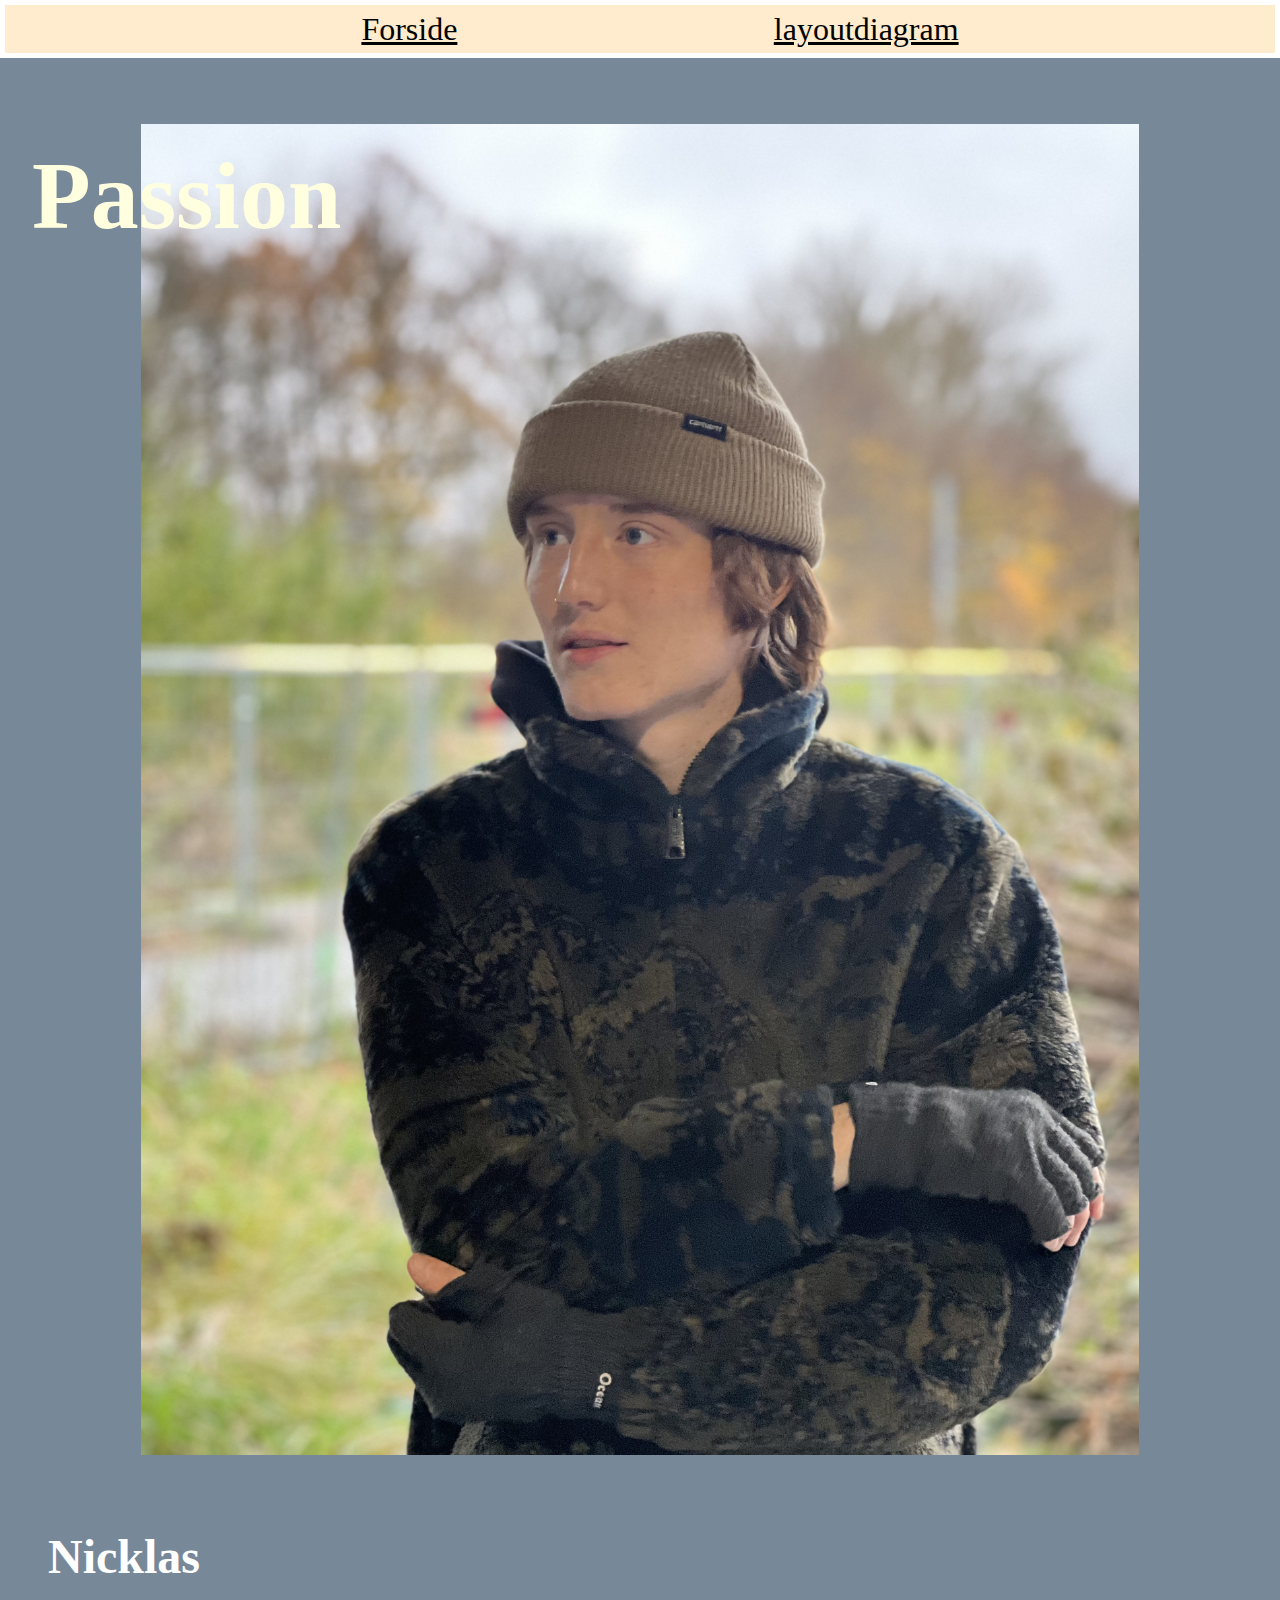
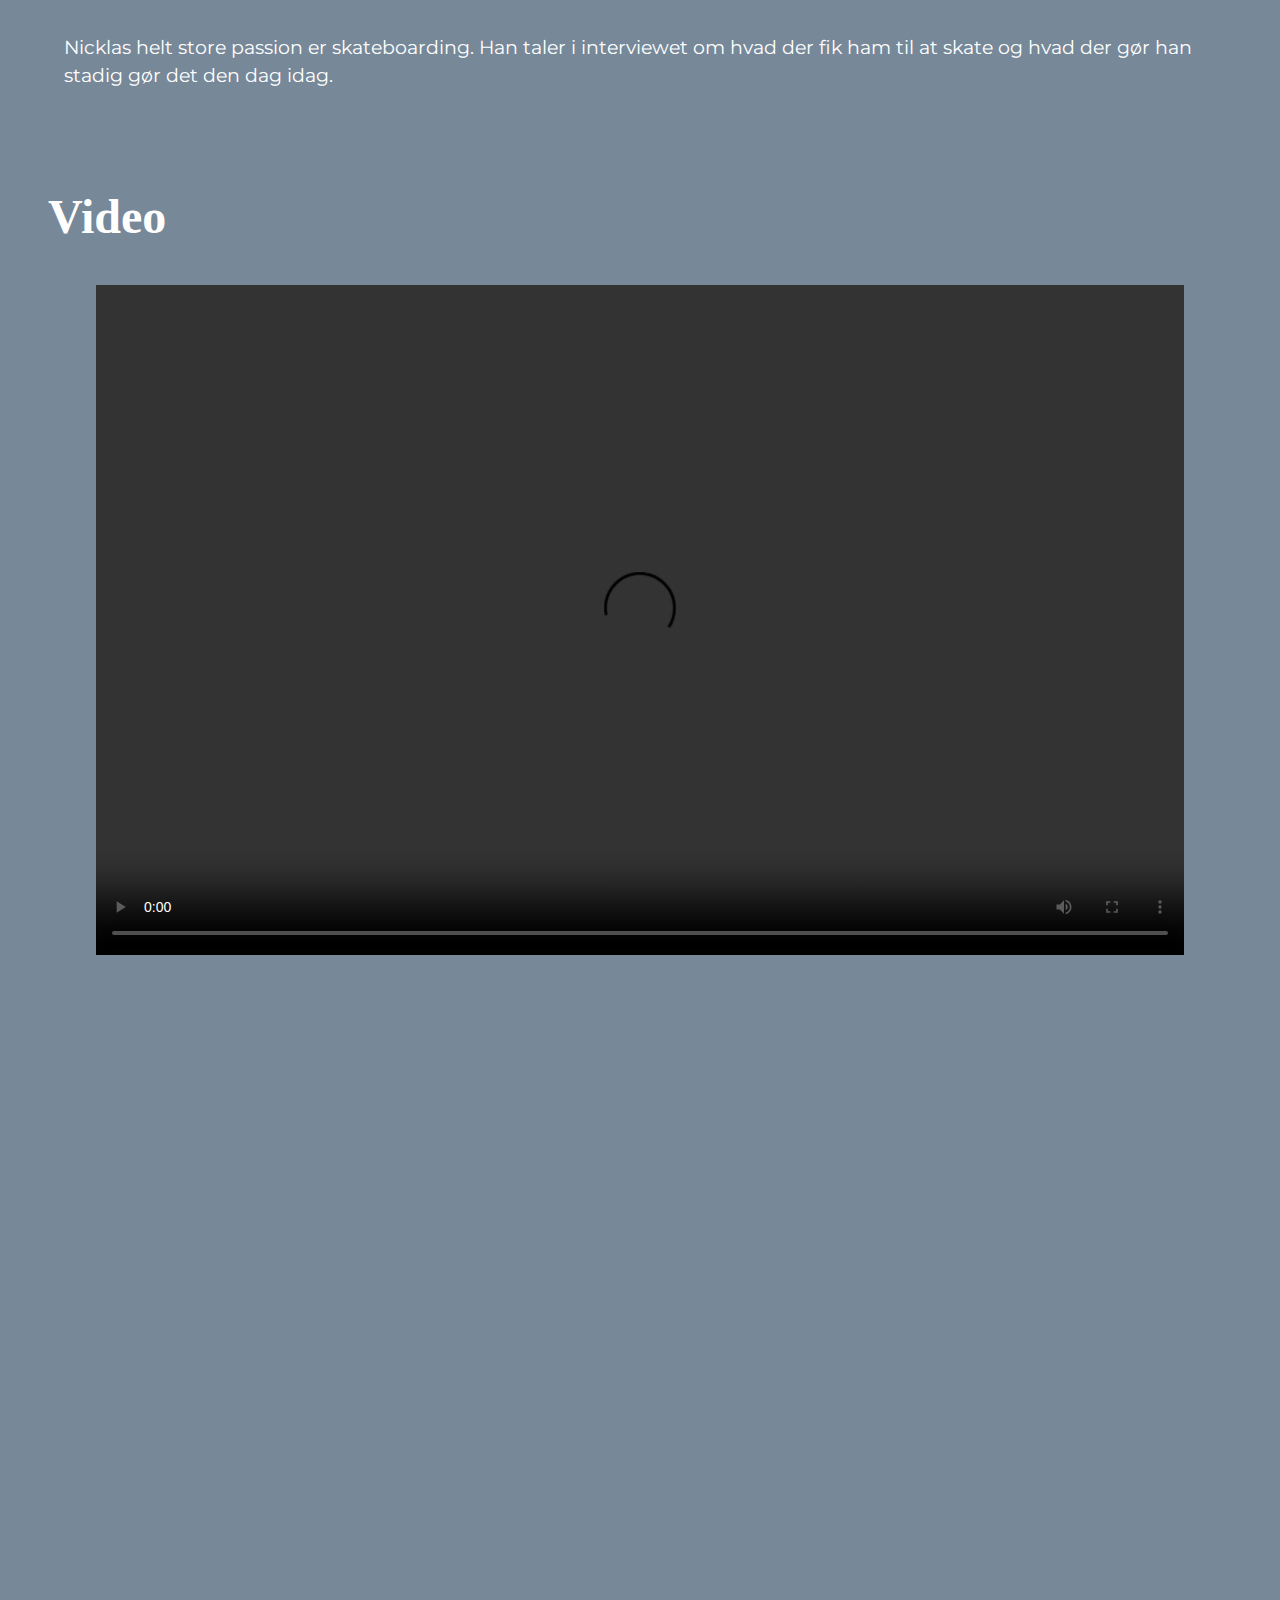
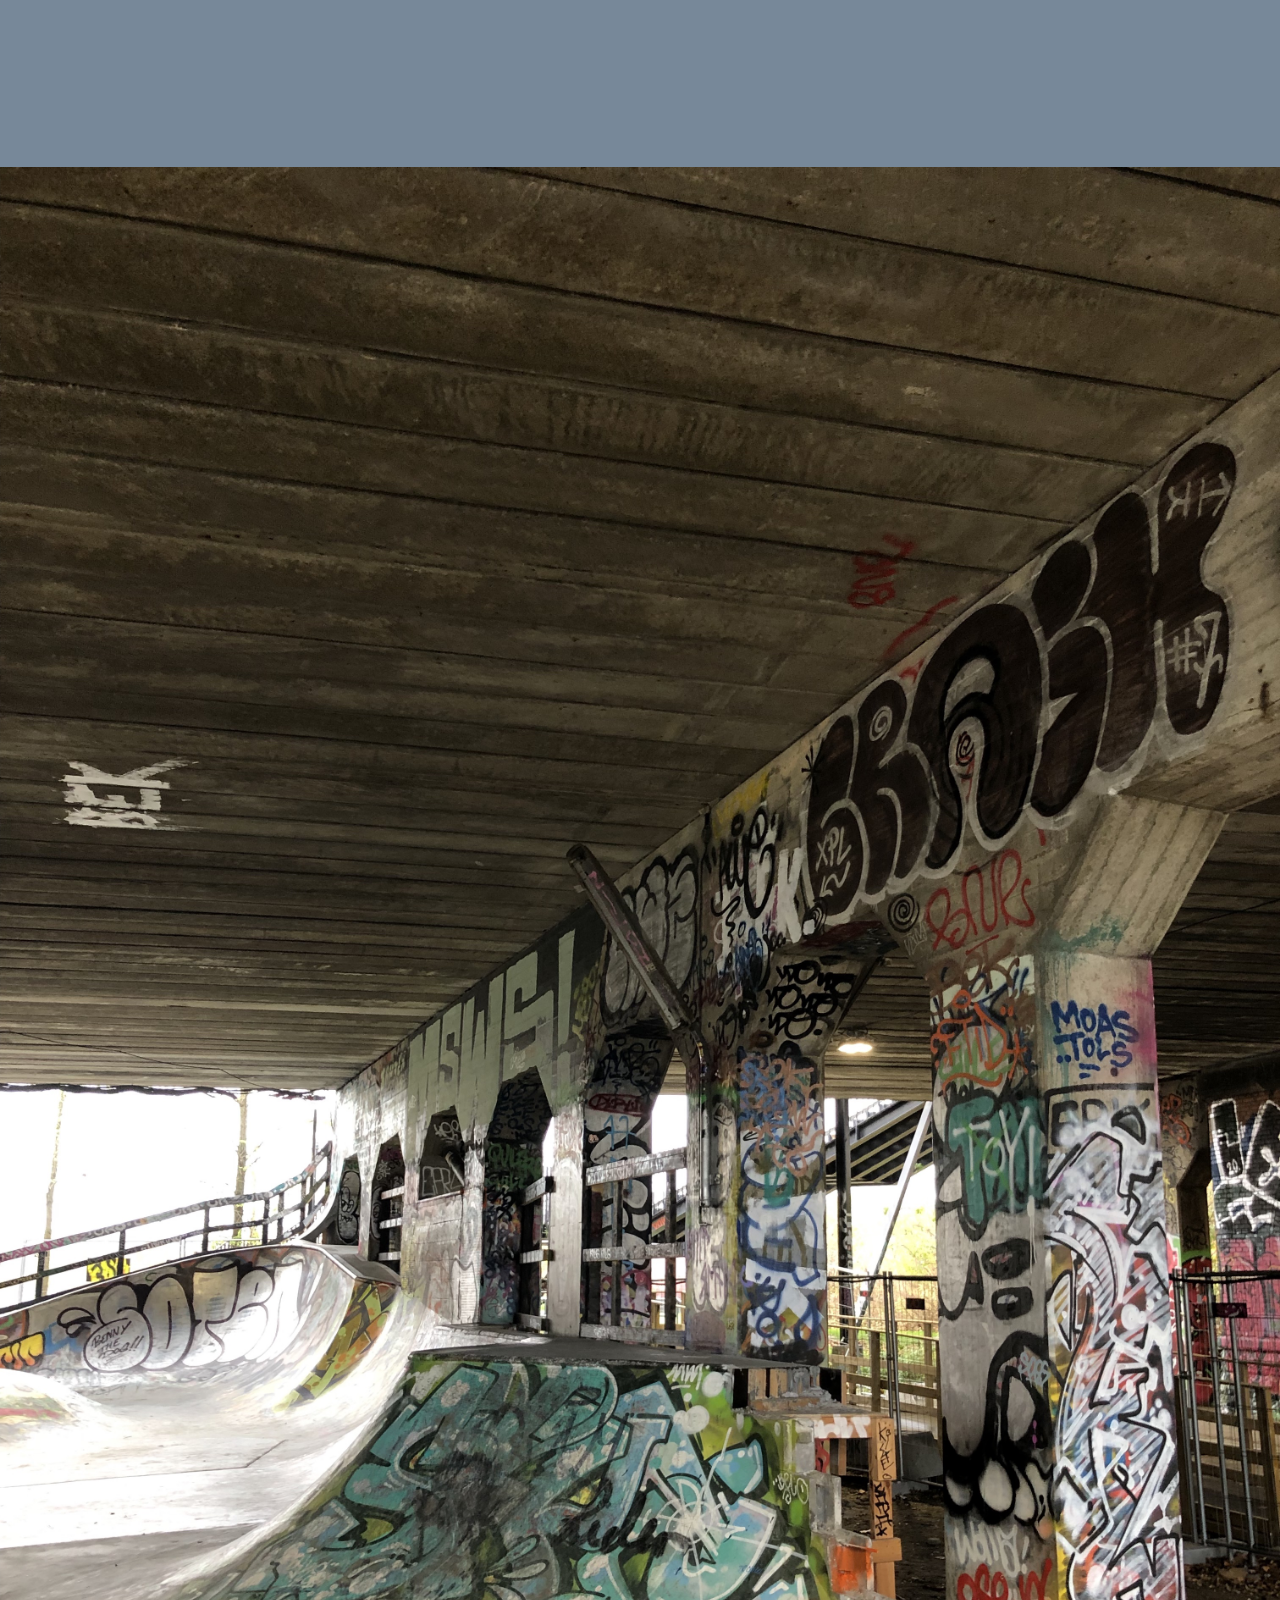
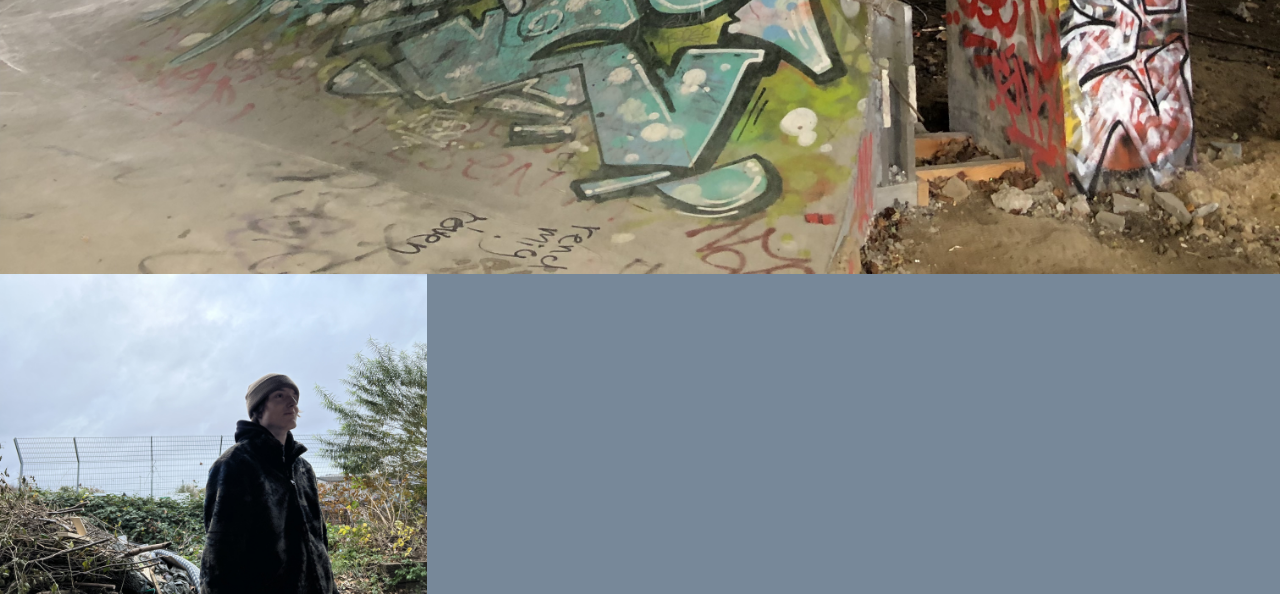
==== index.html @ 44293dd1 "commit1" ====
<!DOCTYPE html>
<html lang="en">
  <head>
    <meta charset="UTF-8" />
    <meta http-equiv="X-UA-Compatible" content="IE=edge" />
    <meta name="viewport" content="width=device-width, initial-scale=1.0" />
    <link rel="stylesheet" href="style.css" />
    <meta name="robots" content="noindex" />

    <link rel="preconnect" href="https://fonts.googleapis.com" />
    <link rel="preconnect" href="https://fonts.gstatic.com" crossorigin />
    <link
      href="https://fonts.googleapis.com/css2?family=Montserrat:wght@600&family=Permanent+Marker&display=swap"
      rel="stylesheet"
    />
    <title>Passion</title>
  </head>
  <body>
    <header>
      <nav>
        <ul>
          <li><a href="index.html">Forside</a></li>
          <li><a href="layoutdiagram.html">layoutdiagram</a></li>
        </ul>
      </nav>
    </header>
    <main>
      <section class="section_1">
        <div class="content">
          <div class="text-wrapper">
            <h1>Passion</h1>
          </div>
          <div class="content-wrapper">
            <img src="protaet.jpeg" alt="protreat" />
          </div>
          <h2>Nicklas</h2>

          <blockquote cite="">
            <p>
              Nicklas helt store passion er skateboarding. Han taler i
              interviewet om hvad der fik ham til at skate og hvad der gør han
              stadig gør det den dag idag.
            </p>
          </blockquote>
        </div>
      </section>

      <section class="section_2">
        <h2>Video</h2>
        <video width="640" height="480" controls>
          <source src="interveiw_nicklas.mp4" type="video/mp4" />
        </video>
        <iframe
          width="420"
          height="315"
          src="https://www.youtube.com/embed/XvOrh0ZlS6U"
          title="YouTube video player"
          frameborder="0"
          allow="accelerometer; autoplay; clipboard-write; encrypted-media; gyroscope; picture-in-picture"
          allowfullscreen
        ></iframe>
      </section>
      <section>
        <figure class="gallery">
          <div class="coloum1">
            <img src="omgivelser.jpeg" alt="" />
          </div>
          <div class="column">
            <img src="protreat.jpeg" alt="" />
          </div>
          <div class="column">
            <img src="omgivelser3.jpeg" alt="" />
          </div>
          <div class="column">
            <img src="longshot.jpeg" alt="" />
          </div>
        </figure>
      </section>
    </main>
  </body>
</html>
---- style.css ----
* {
  box-sizing: border-box;
  margin: 0;
}

body {
  font-family: "Montserrat", sans-serif;
  line-height: 1.5;
  color: #fff;
  background-color: lightslategray;
}

img {
  max-width: 100%;
  height: auto;
  display: block;
  object-fit: cover;
  place-content: end center;
}

html {
  scroll-behavior: smooth;
  scroll-padding-top: 30px;
}

header {
  position: sticky;
  top: 0;
  background-color: white;
  padding: 5px;
}

.content > p {
  color: #72f1b8;
}

p {
  font-size: 1.2rem;
  padding-top: 0.5rem;
  padding-bottom: 1.5rem;
  padding-left: 3rem;
  padding-right: 3rem;
}

h1 {
  font-family: "Montserrat", sans-serif;
  font-size: 1rem;
}

h2 {
  font-family: "Permanent Marker", cursive;
  font-size: 3rem;
  margin: 2rem;
  padding-top: 0.2rem;
}

video {
  aspect-ratio: 16/9;
  width: 100%;
  height: auto;
  padding-bottom: 2rem;
  padding-right: 5rem;
  padding-left: 5rem;
}

iframe {
  aspect-ratio: 16/9;
  width: 100%;
  height: auto;
  padding-left: 5rem;
  padding-right: 5rem;
}

a {
  color: black;
}

nav {
  /* flex-flow: wrap; */
  justify-content: center;
  font-family: "Permanent Marker", cursive;
  font-size: 2rem;
  background-color: blanchedalmond;
}
ul {
  display: flex;
  justify-content: space-evenly;
  list-style-type: none;
}

li {
  display: inline;
}

/* section */
.section_3 {
  display: grid;
  grid-template-columns: 1fr minmax(auto, 1200px) 1fr;
  gap: 1rem;

  padding-block: 4rem;
  background: lightslategray;
}
.section_1 {
  padding: 1rem;
}

.section_2 {
  padding: 1rem;
}

/* -gallery-*/
.gallery {
  width: 100%;
  padding-top: 3rem;
}

.gallery img {
  height: 100%;
  object-fit: cover;
}

/* billder */
.content-wrapper {
  width: 100%;
  margin: 4% 10% 5% 10%;
}

.content-wrapper img {
  width: 80%;
  display: grid;
  grid-template-columns: 1fr minmax(auto, 1200px) 1fr;
  align-items: center;
}

.text-wrapper {
  width: 100%;
  position: relative;
  margin: 1rem;
}

.text-wrapper h1 {
  position: absolute;
  text-align: center;
  color: lightyellow;
  font-size: 3rem;
  font-family: "Permanent Marker", cursive;
  font-size: 6rem;
}

.column {
  float: left;
  width: 33.33%;
}

.column1 {
  width: 70%;
  padding-top: 2rem;
  max-width: 90%;
}
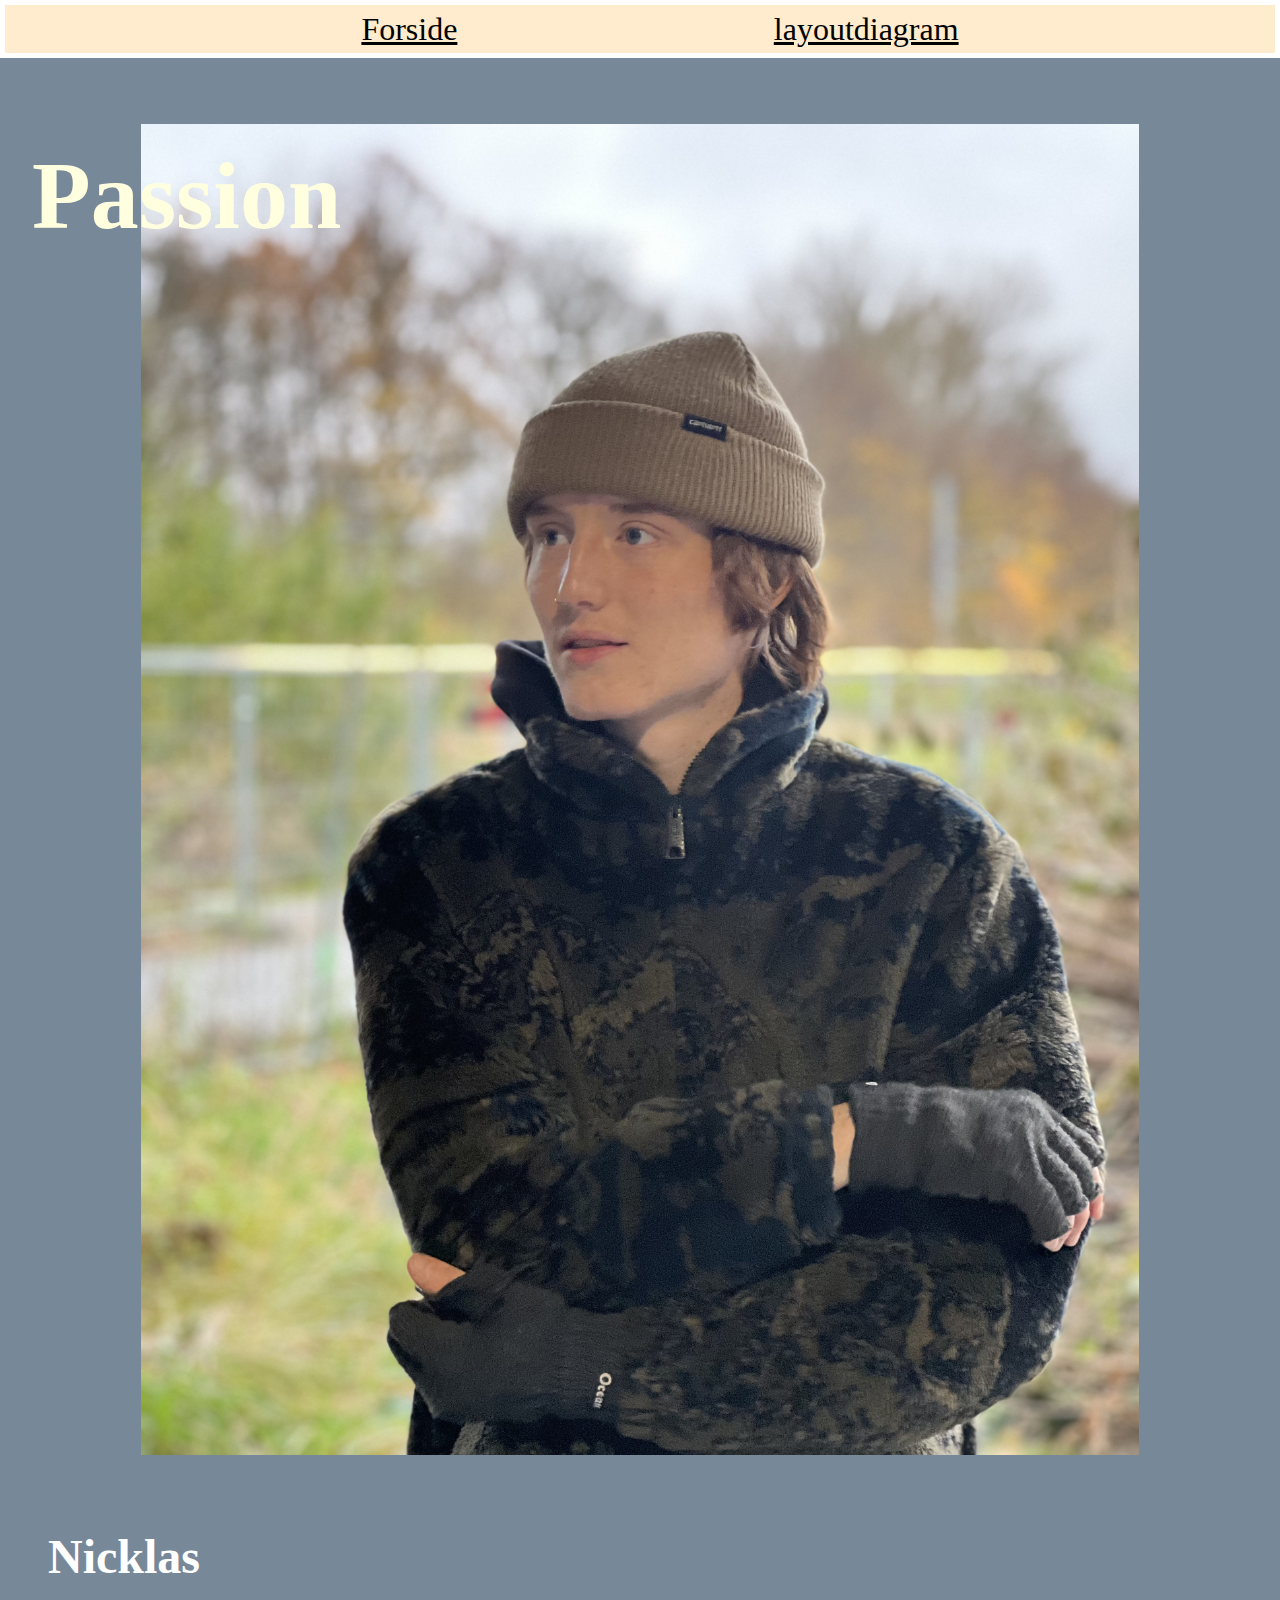
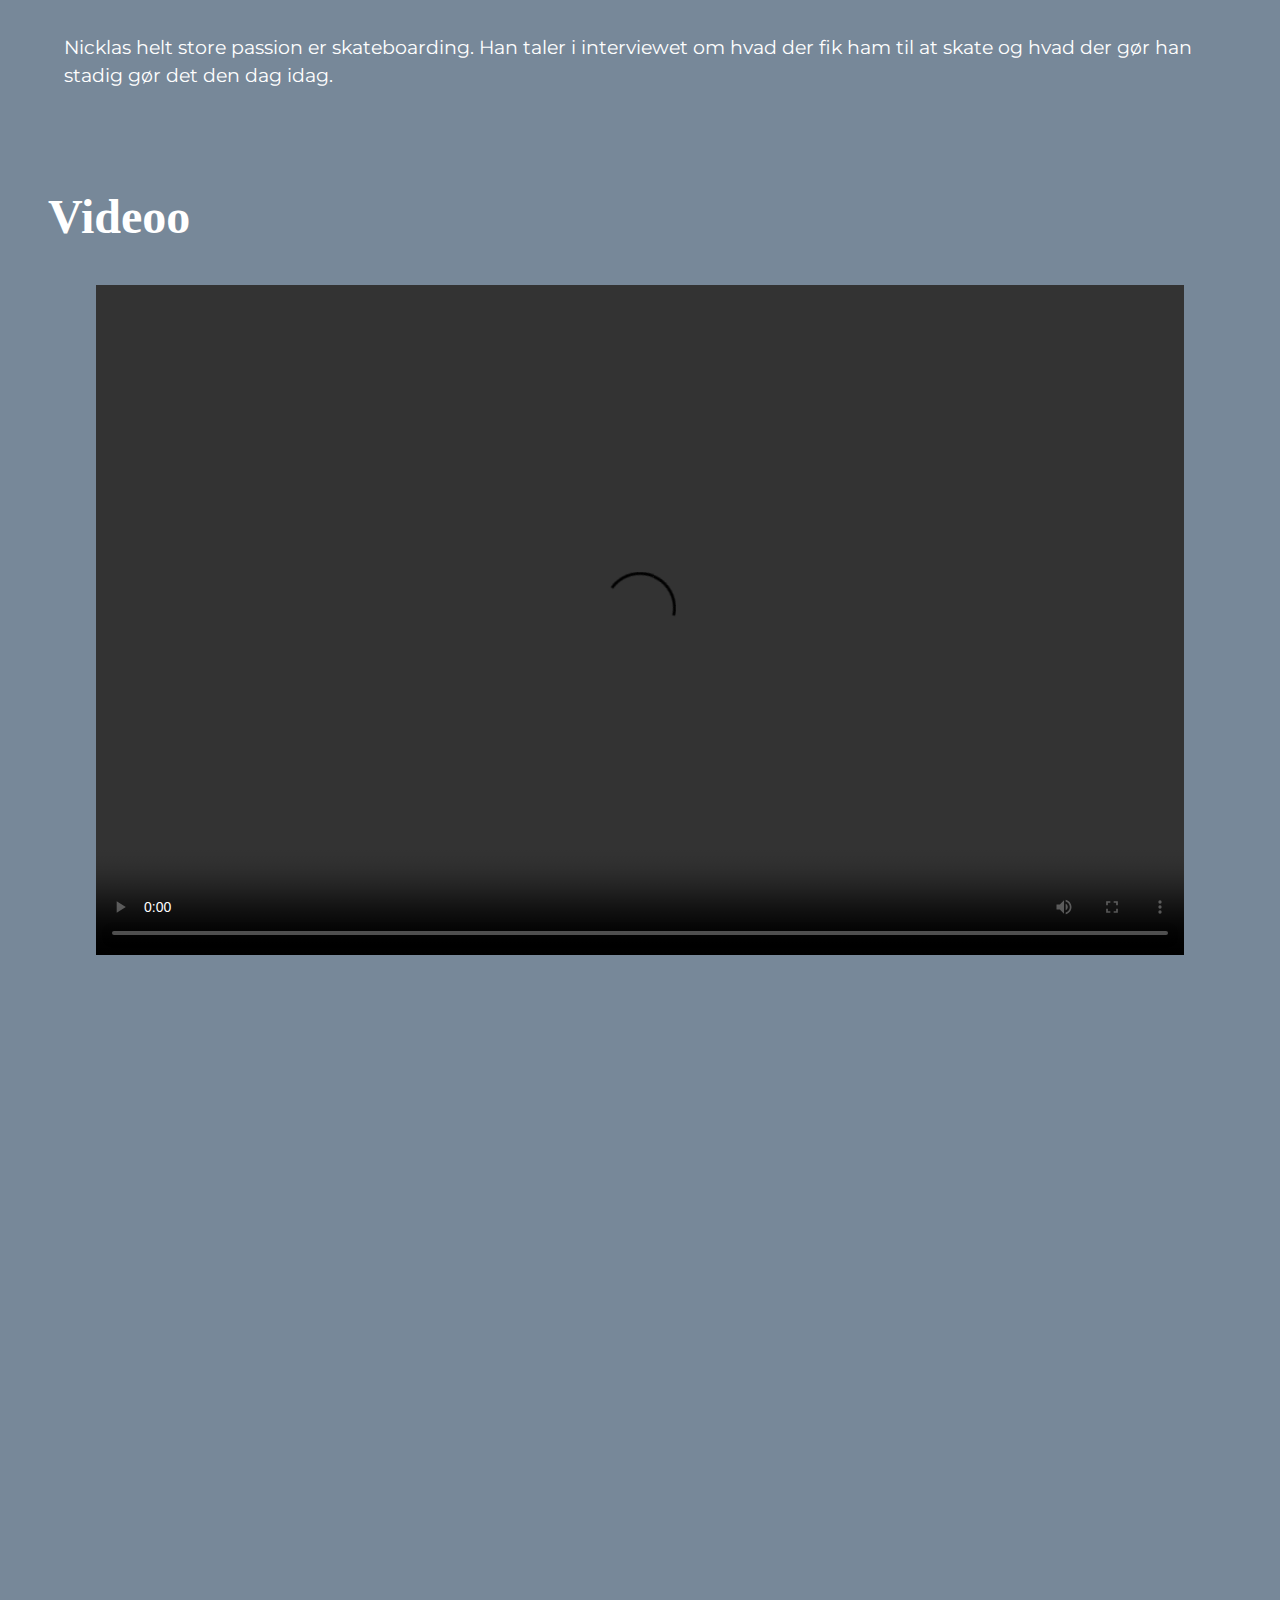
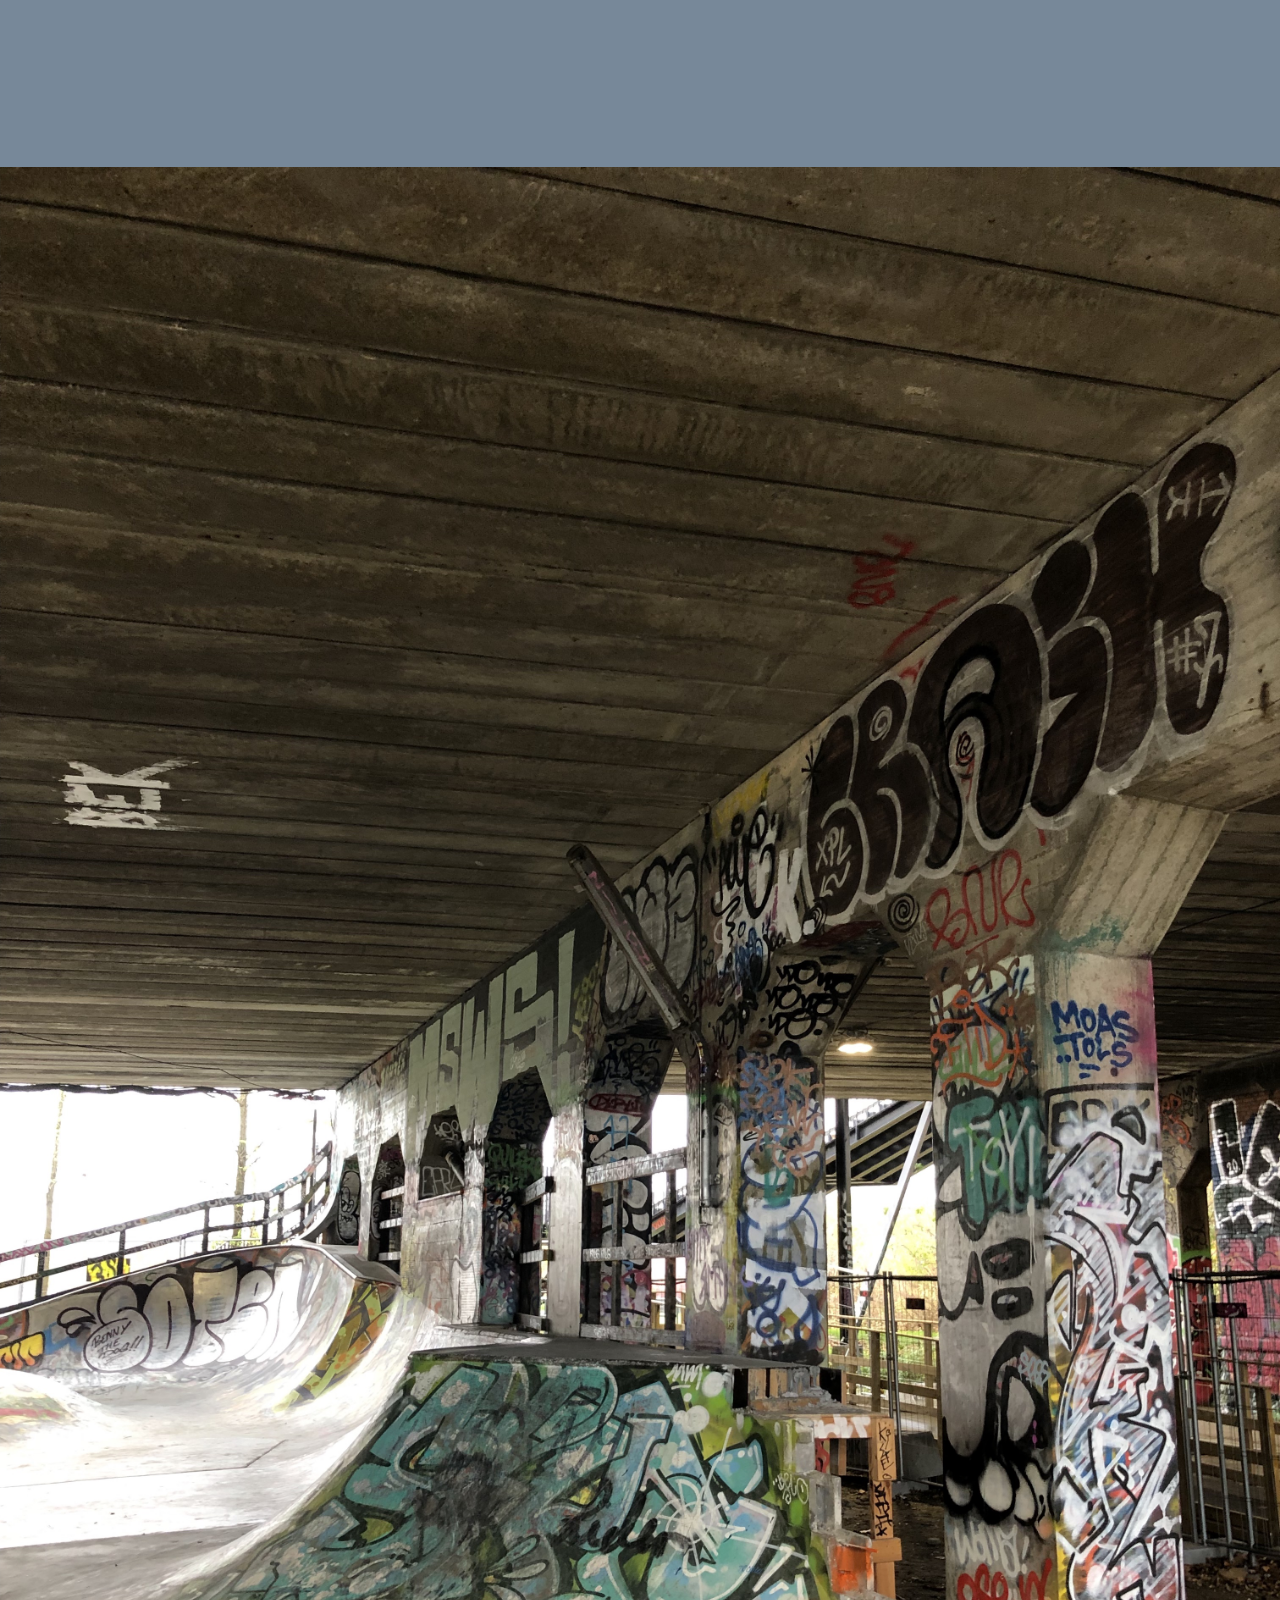
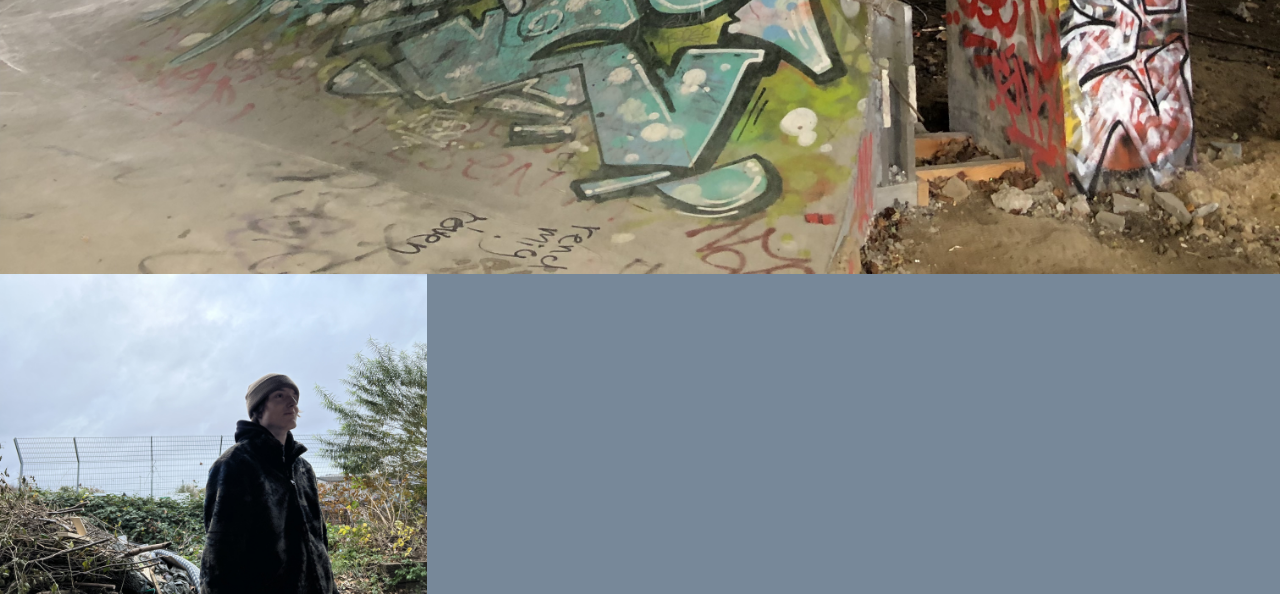
==== commit a9ceacf4: "commit2" ====
--- a/index.html
+++ b/index.html
@@ -46,7 +46,7 @@
       </section>
 
       <section class="section_2">
-        <h2>Video</h2>
+        <h2>Videoo</h2>
         <video width="640" height="480" controls>
           <source src="interveiw_nicklas.mp4" type="video/mp4" />
         </video>
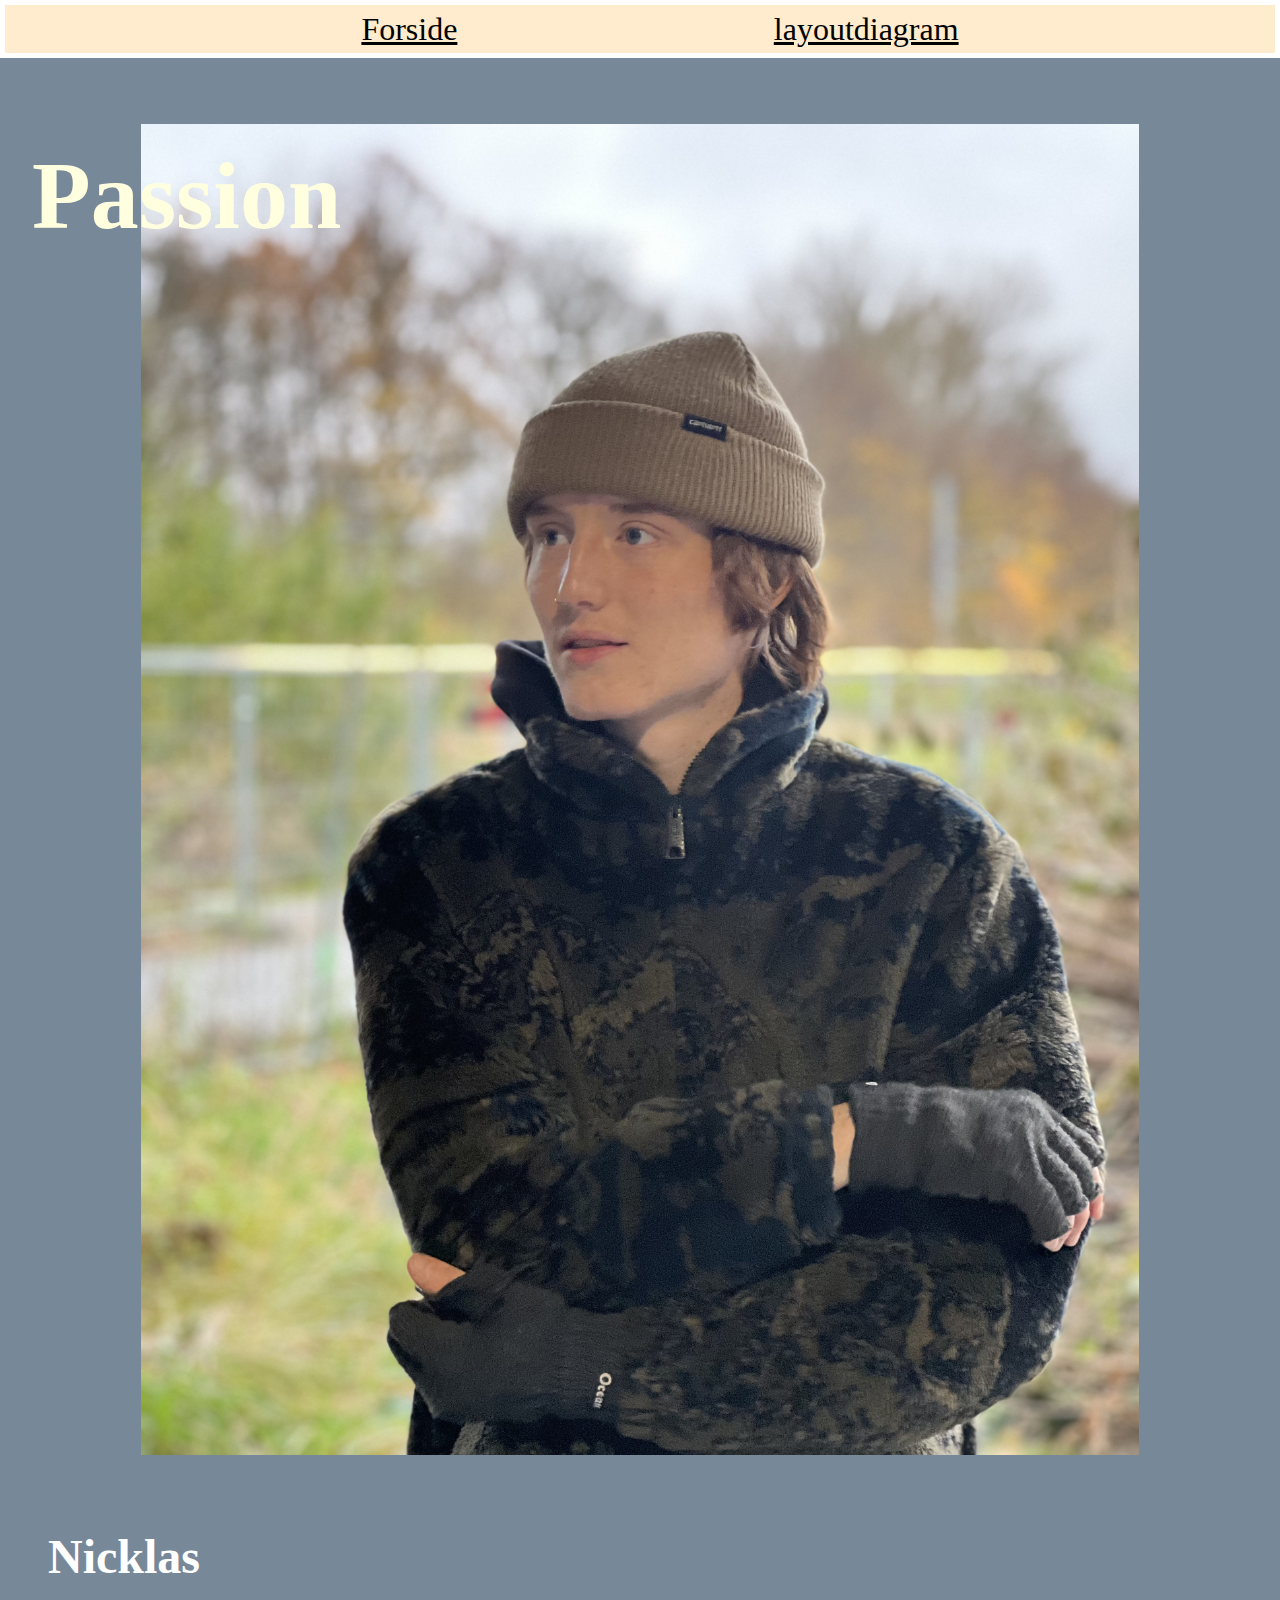
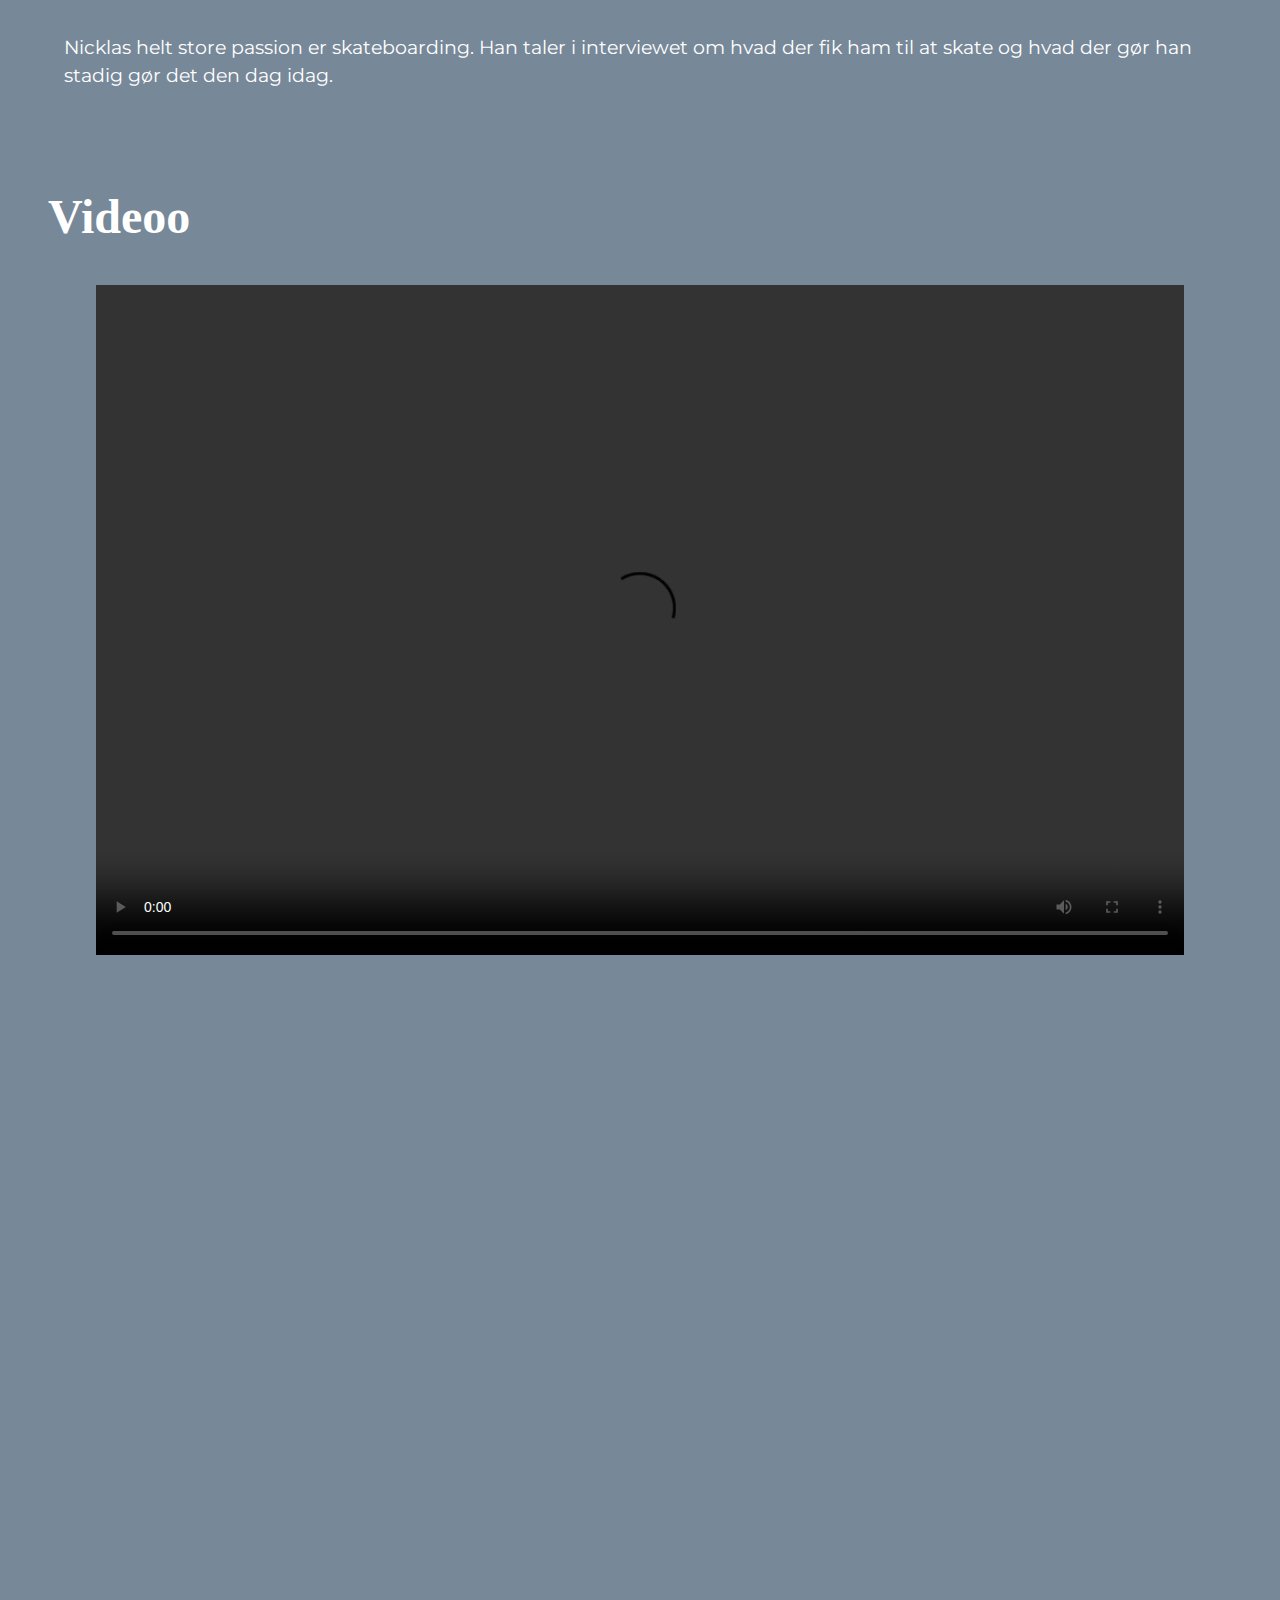
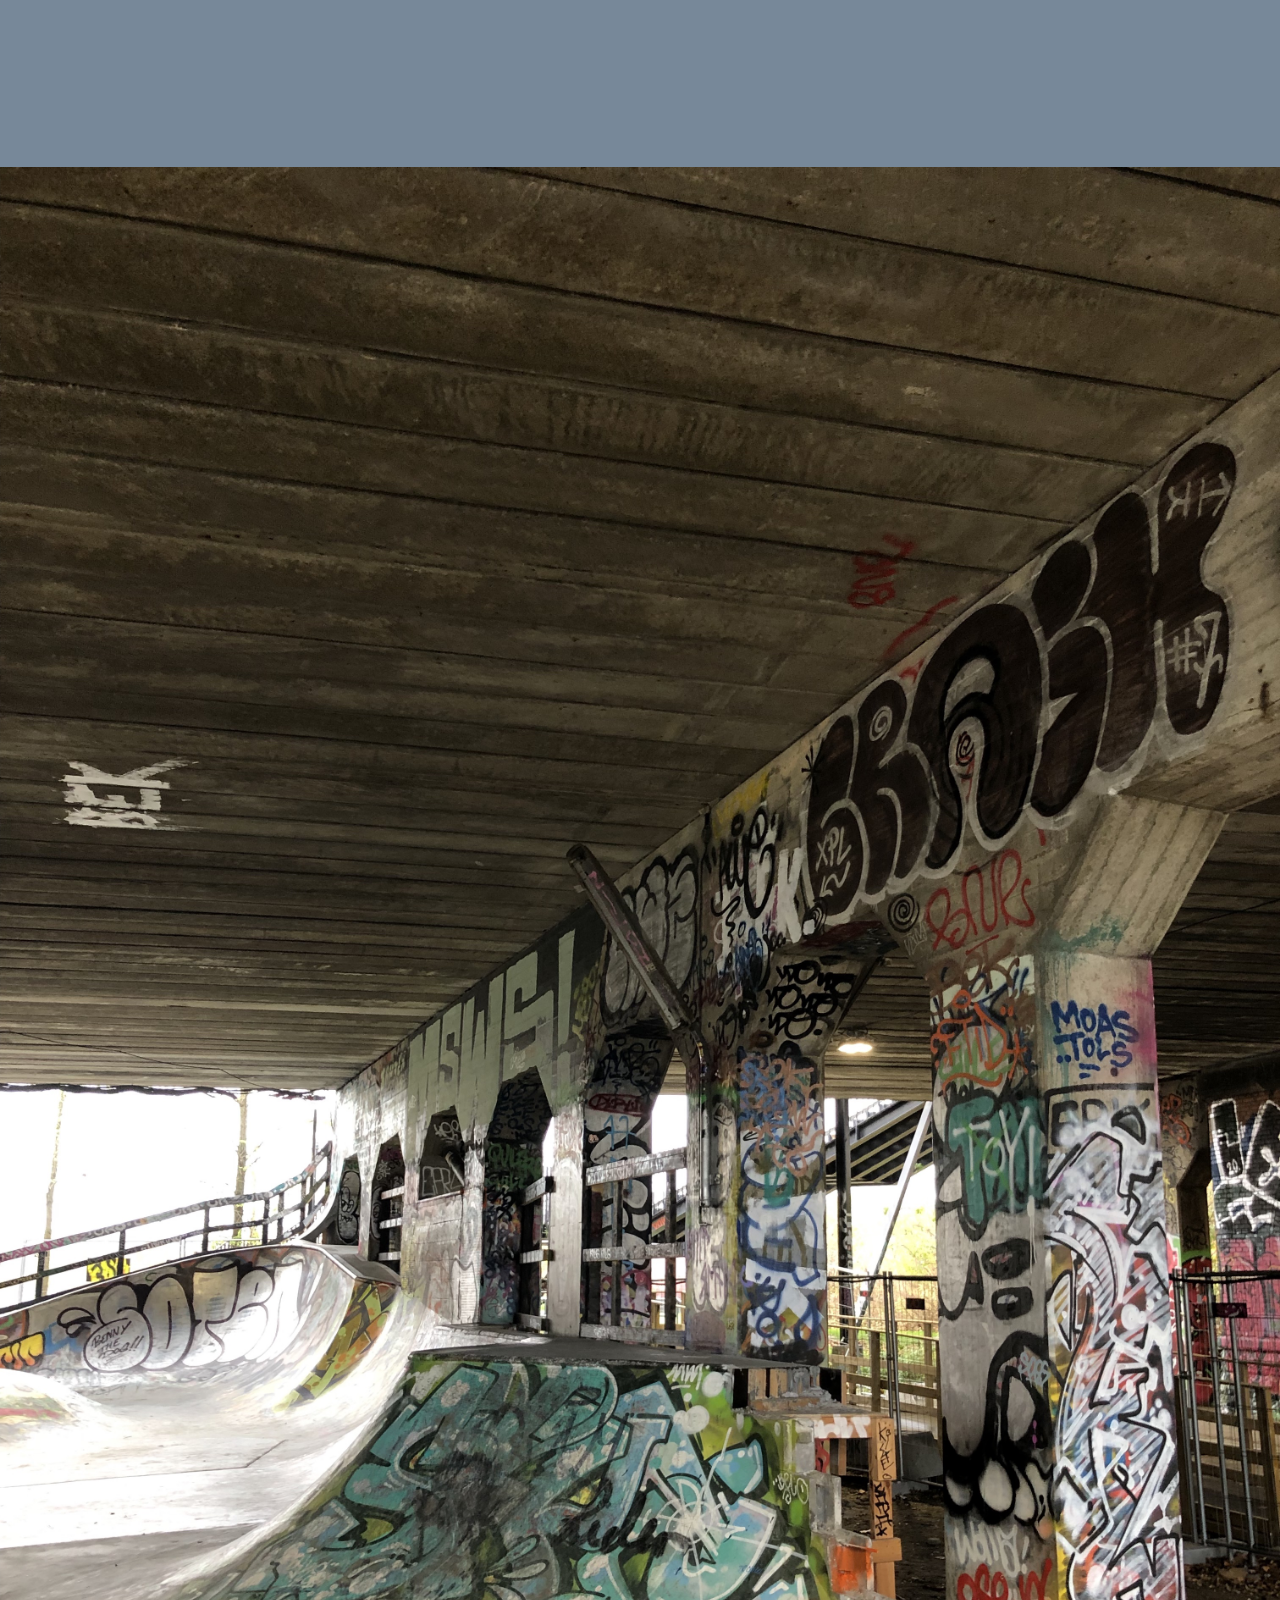
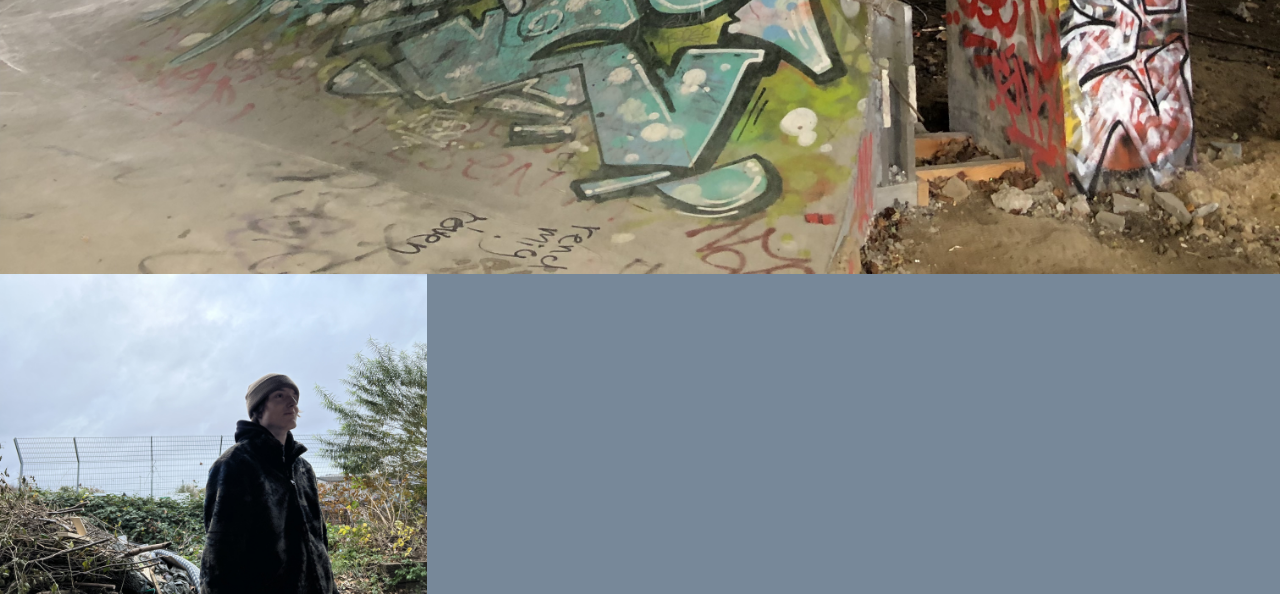
==== commit 05c15702: "Commit4" ====
--- a/index.html
+++ b/index.html
@@ -48,7 +48,10 @@
       <section class="section_2">
         <h2>Videoo</h2>
         <video width="640" height="480" controls>
-          <source src="interveiw_nicklas.mp4" type="video/mp4" />
+          <source
+            src="http://simonlauridsen.dk/kea/05_indhold/01-pilot/Video/interveiw_nicklas.mp4"
+            type="video/mp4"
+          />
         </video>
         <iframe
           width="420"
